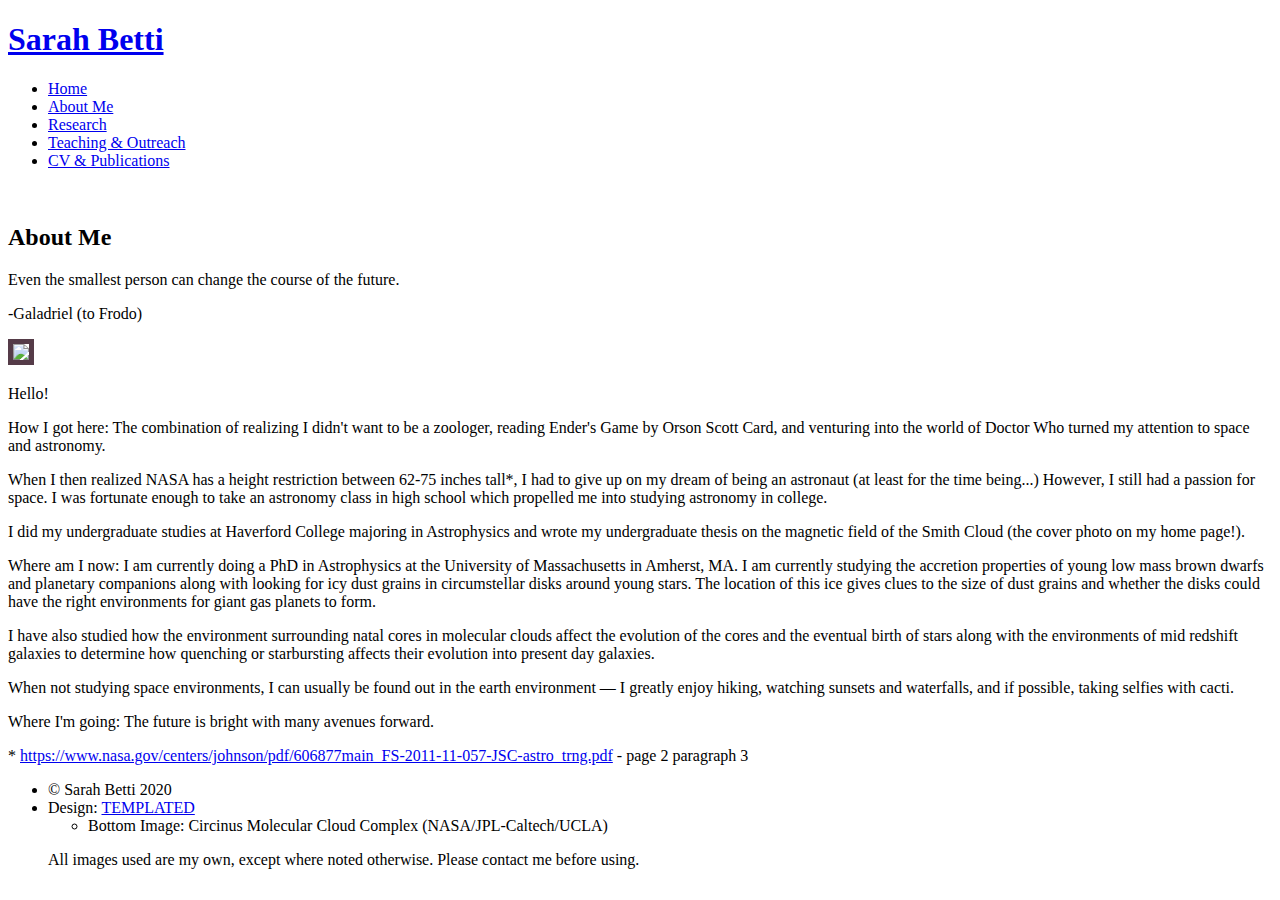
==== aboutme.html @ df352bf4 "Add files via upload" ====
<!DOCTYPE html>
<!--
	Interphase by TEMPLATED
	templated.co @templatedco
	Released for free under the Creative Commons Attribution 3.0 license (templated.co/license)

    UPDATED: July 2020
-->
<html lang="en">
	<head>
		<meta charset="UTF-8">
		<title>About Me | Sarah BETTI</title>
        <link rel="shortcut icon" href="images/cactus.ico">
		<meta http-equiv="content-type" content="text/html; charset=utf-8" />
		<meta name="description" content="" />
		<meta name="keywords" content="" />
		<!--[if lte IE 8]><script src="css/ie/html5shiv.js"></script><![endif]-->
		<script src="js/jquery.min.js"></script>
		<script src="js/skel.min.js"></script>
		<script src="js/skel-layers.min.js"></script>
		<script src="js/init.js"></script>
		<noscript>
			<link rel="stylesheet" href="css/skel.css" />
			<link rel="stylesheet" href="css/style.css" />
			<link rel="stylesheet" href="css/style-xlarge.css" />
		</noscript>
		<!--[if lte IE 8]><link rel="stylesheet" href="css/ie/v8.css" /><![endif]-->
	</head>
	<body>

		<!-- Header -->
			<header id="header">
                <h1><a href="index.html">Sarah Betti</a></h1>
				<nav id="nav">
					<ul>
						<li><a href="index.html">Home</a></li>
						<li><a href="aboutme.html">About Me</a></li>
						<li><a href="research.html">Research</a></li>
                        <li><a href="teaching.html">Teaching & Outreach</a></li>
                        <li><a href="publications.html">CV & Publications</a></li>
					</ul>
				</nav>
			</header>
        
		<!-- Main -->
			<section id="main" class="wrapper">
				<div class="container">

					
					<!-- Image -->
						<section>
							<div class="box alt">
								<div class="row 50% uniform">
									<div class="12u$"><span class="image fit"><img src="images/cactus2_sm.png" alt="" /></span></div>

								</div>
							</div>
                    </section>
                    <header class="major">
						<h2>About Me</h2>
                        <p>Even the smallest person can change the course of the future.</p>
                        <psb>-Galadriel (to Frodo)</psb>
					</header>
                    
                    <section>

							
							<p><span class="image right"><img style='border:5px solid #553B48' src="images/VLA.jpeg"></span>
                            <p>Hello!  </p>
                        
                            <p>How I got here: The combination of realizing I didn't want to be a zoologer, reading Ender's Game by Orson Scott Card, and venturing into the world of Doctor Who turned my attention to space and astronomy. </p>
                        
                            <p>When I then realized NASA has a height restriction between 62-75 inches tall*, I had to give up on my dream of being an astronaut (at least for the time being...)  However, I still had a passion for space.  I was fortunate enough to take an astronomy class in high school which propelled me into studying astronomy in college.  </p>
                        
                            <p>I did my undergraduate studies at Haverford College majoring in Astrophysics and wrote my undergraduate thesis on the magnetic field of the Smith Cloud (the cover photo on my home page!).  </p>
                        
                            <p>Where am I now: I am currently doing a PhD in Astrophysics at the University of Massachusetts in Amherst, MA.  I am currently studying the accretion properties of young low mass brown dwarfs and planetary companions along with looking for icy dust grains in circumstellar disks around young stars.  The location of this ice gives clues to the size of dust grains and whether the disks could have the right environments for giant gas planets to form.    
                                  
                            <p>I have also studied how the environment surrounding natal cores in molecular clouds affect the evolution of the cores and the eventual birth of stars along with the environments of mid redshift galaxies to determine how quenching or starbursting affects their evolution into present day galaxies. </p>
                        
                            <p>When not studying space environments, I can usually be found out in the earth environment — I greatly enjoy hiking, watching sunsets and waterfalls, and if possible, taking selfies with cacti.  </p>
                            
                            <p>Where I'm going: The future is bright with many avenues forward. </p>
                        
                            <p>
                                
                            <p>* <a href="https://www.nasa.gov/centers/johnson/pdf/606877main_FS-2011-11-057-JSC-astro_trng.pdf">https://www.nasa.gov/centers/johnson/pdf/606877main_FS-2011-11-057-JSC-astro_trng.pdf</a> - page 2 paragraph 3 </p>
                            
							
            
						</section>

				</div>
			</section>

		<!-- Footer -->
			<footer id="footer">
				<div class="container">

					<ul class="copyright">
						<li>&copy; Sarah Betti 2020</li>
						<li>Design: <a href="http://templated.co">TEMPLATED</a></li>
                            <ul>
                                <li>Bottom Image: Circinus Molecular Cloud Complex (NASA/JPL-Caltech/UCLA)</li>
                            </ul>
                    <p>All images used are my own, except where noted otherwise. Please contact me before using.</p>
					</ul>

				</div>
			</footer> 

	</body>
</html>
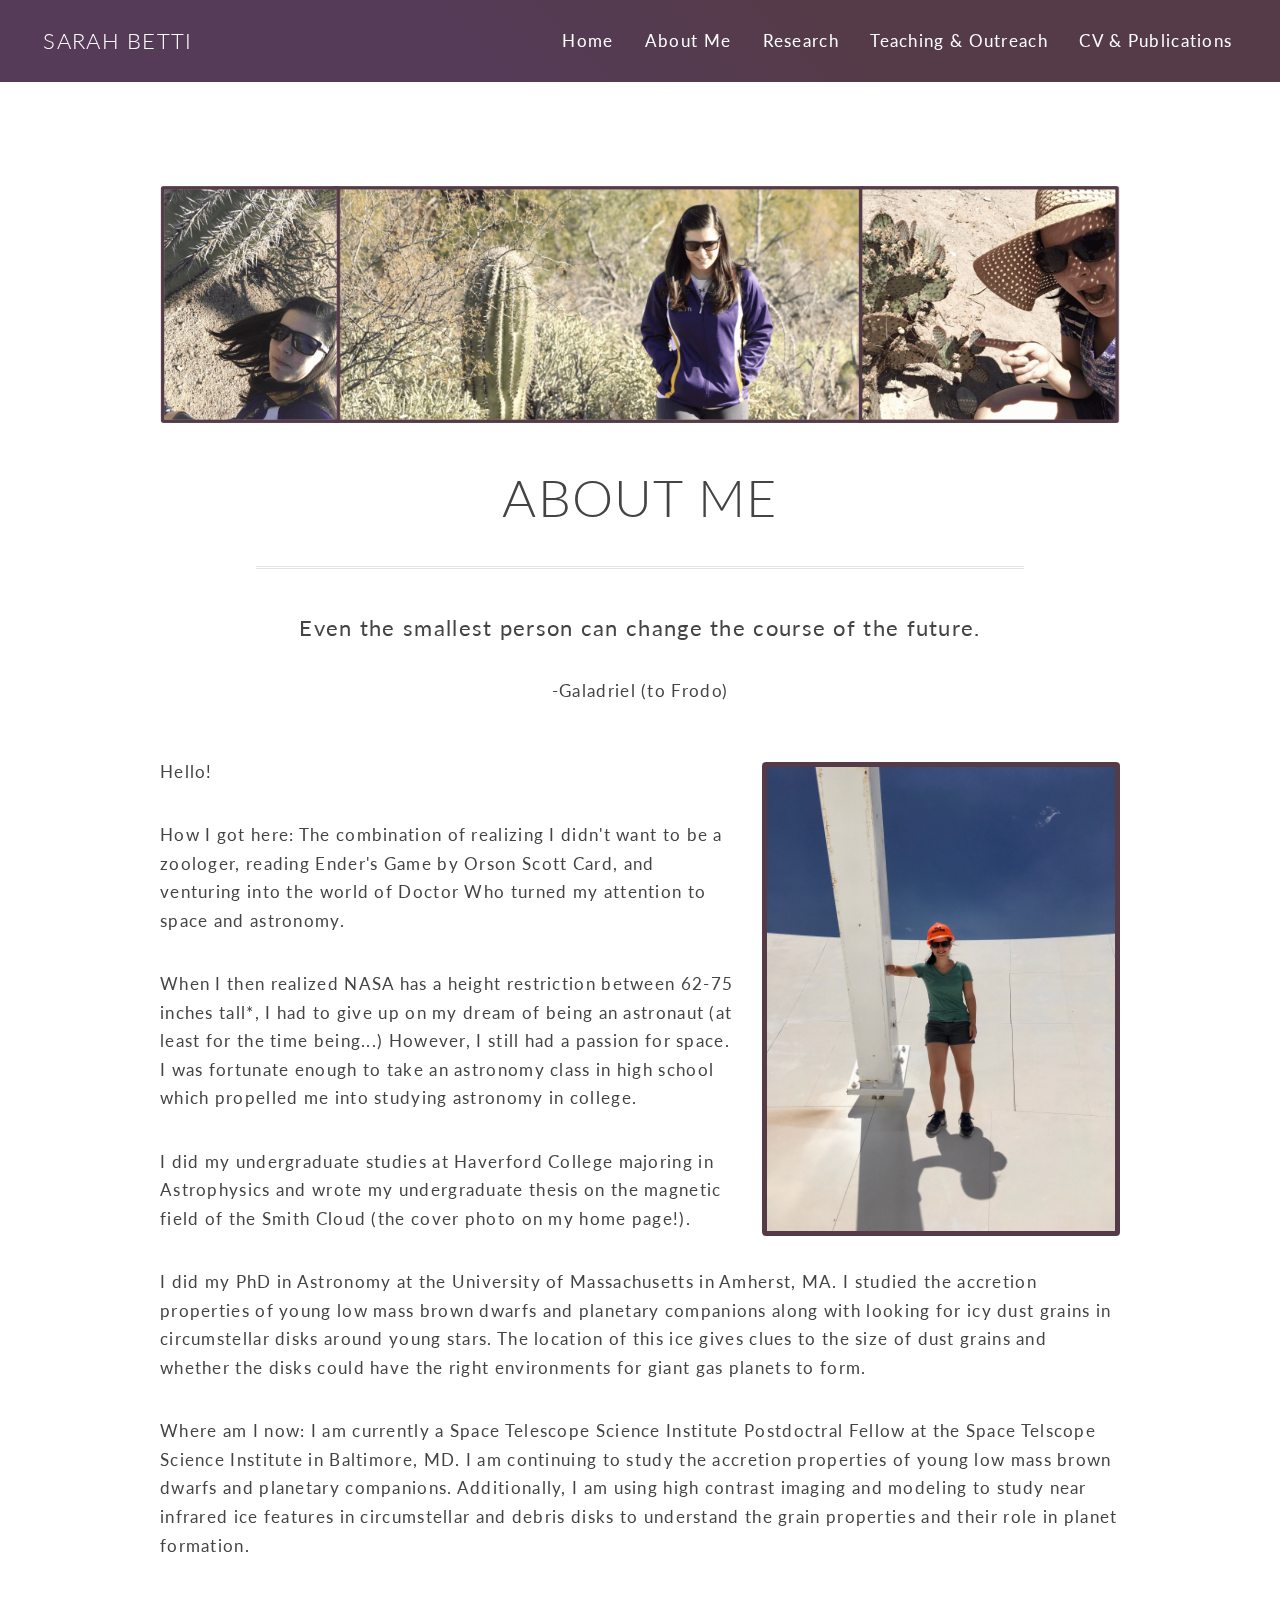
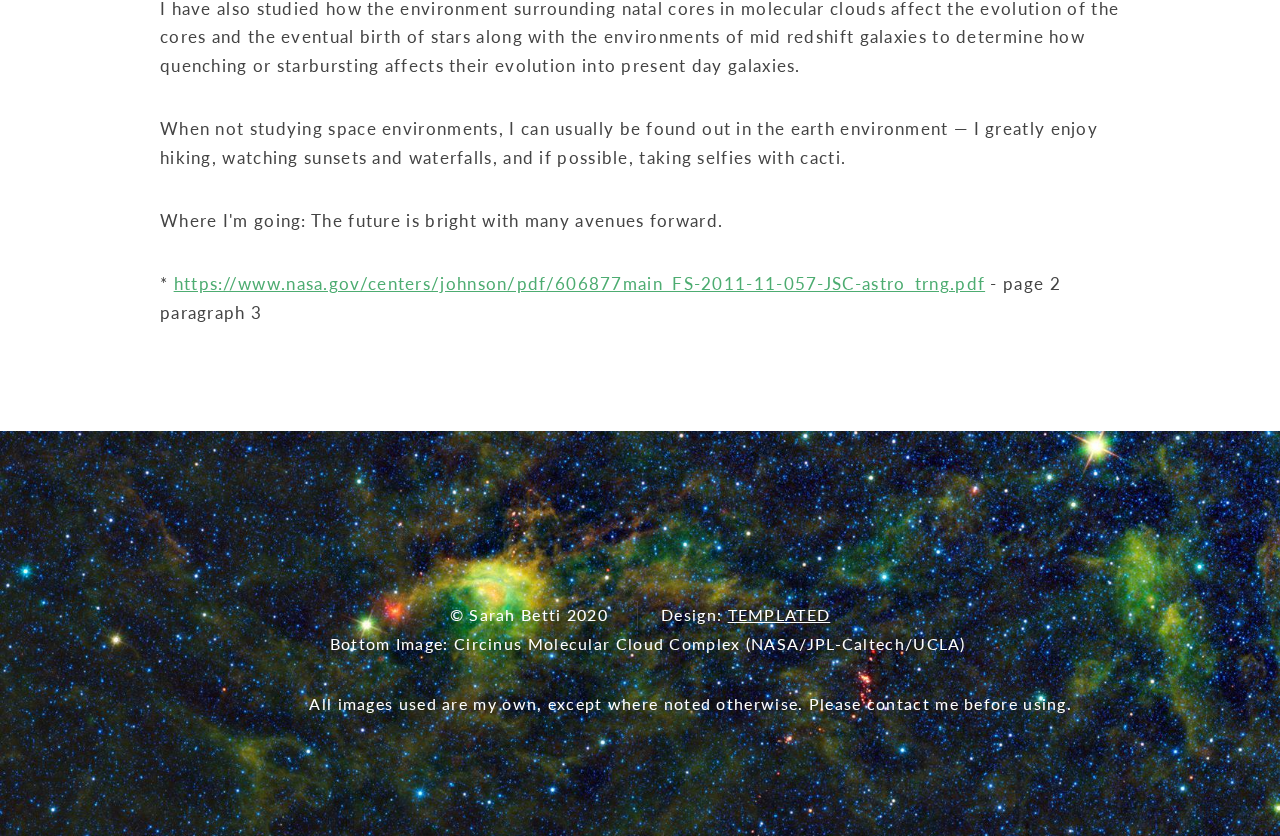
==== commit 13b29c2a: "update with PhD info" ====
--- a/aboutme.html
+++ b/aboutme.html
@@ -74,7 +74,9 @@
                         
                             <p>I did my undergraduate studies at Haverford College majoring in Astrophysics and wrote my undergraduate thesis on the magnetic field of the Smith Cloud (the cover photo on my home page!).  </p>
                         
-                            <p>Where am I now: I am currently doing a PhD in Astrophysics at the University of Massachusetts in Amherst, MA.  I am currently studying the accretion properties of young low mass brown dwarfs and planetary companions along with looking for icy dust grains in circumstellar disks around young stars.  The location of this ice gives clues to the size of dust grains and whether the disks could have the right environments for giant gas planets to form.    
+                            <p> I did my PhD in Astronomy at the University of Massachusetts in Amherst, MA.  I studied the accretion properties of young low mass brown dwarfs and planetary companions along with looking for icy dust grains in circumstellar disks around young stars.  The location of this ice gives clues to the size of dust grains and whether the disks could have the right environments for giant gas planets to form.  
+									
+							<p>Where am I now: I am currently a Space Telescope Science Institute Postdoctral Fellow at the Space Telscope Science Institute in Baltimore, MD.  I am continuing to study the accretion properties of young low mass brown dwarfs and planetary companions.  Additionally, I am using high contrast imaging and modeling to study near infrared ice features in circumstellar and debris disks to understand the grain properties and their role in planet formation.    
                                   
                             <p>I have also studied how the environment surrounding natal cores in molecular clouds affect the evolution of the cores and the eventual birth of stars along with the environments of mid redshift galaxies to determine how quenching or starbursting affects their evolution into present day galaxies. </p>
                         
--- a/css/skel.css
+++ b/css/skel.css
@@ -0,0 +1,254 @@
+/* Resets (http://meyerweb.com/eric/tools/css/reset/ | v2.0 | 20110126 | License: none (public domain)) */
+
+	html,body,div,span,applet,object,iframe,h1,h2,h3,h4,h5,h6,p,blockquote,pre,a,abbr,acronym,address,big,cite,code,del,dfn,em,img,ins,kbd,q,s,samp,small,strike,strong,sub,sup,tt,var,b,u,i,center,dl,dt,dd,ol,ul,li,fieldset,form,label,legend,table,caption,tbody,tfoot,thead,tr,th,td,article,aside,canvas,details,embed,figure,figcaption,footer,header,hgroup,menu,nav,output,ruby,section,summary,time,mark,audio,video{margin:0;padding:0;border:0;font-size:100%;font:inherit;vertical-align:baseline;}article,aside,details,figcaption,figure,footer,header,hgroup,menu,nav,section{display:block;}body{line-height:1;}ol,ul{list-style:none;}blockquote,q{quotes:none;}blockquote:before,blockquote:after,q:before,q:after{content:'';content:none;}table{border-collapse:collapse;border-spacing:0;}body{-webkit-text-size-adjust:none}
+
+/* Box Model */
+
+	*, *:before, *:after {
+		-moz-box-sizing: border-box;
+		-webkit-box-sizing: border-box;
+		box-sizing: border-box;
+	}
+
+/* Container */
+
+	body {
+		/* min-width: (containers) */
+		min-width: 1200px;
+	}
+
+	.container {
+		margin-left: auto;
+		margin-right: auto;
+
+		/* width: (containers) */
+		width: 1200px;
+	}
+
+	/* Modifiers */
+
+		/* 125% */
+			.container.\31 25\25 {
+				width: 100%;
+
+				/* max-width: (containers * 1.25) */
+				max-width: 1500px;
+
+				/* min-width: (containers) */
+				min-width: 1200px;
+			}
+
+		/* 75% */
+			.container.\37 5\25 {
+
+				/* width: (containers * 0.75) */
+				width: 900px;
+
+			}
+
+		/* 50% */
+			.container.\35 0\25 {
+
+				/* width: (containers * 0.50) */
+				width: 600px;
+
+			}
+
+		/* 25% */
+			.container.\32 5\25 {
+
+				/* width: (containers * 0.25) */
+				width: 300px;
+
+			}
+
+/* Grid */
+
+	.row {
+		border-bottom: solid 1px transparent;
+	}
+
+	.row > * {
+		float: left;
+	}
+
+	.row:after, .row:before {
+		content: '';
+		display: block;
+		clear: both;
+		height: 0;
+	}
+
+	.row.uniform > * > :first-child {
+		margin-top: 0;
+	}
+
+	.row.uniform > * > :last-child {
+		margin-bottom: 0;
+	}
+
+	/* Gutters */
+
+		/* Normal */
+
+			.row > * {
+				/* padding: (gutters.horizontal) 0 0 (gutters.vertical) */
+				padding: 0 0 0 2em;
+			}
+
+			.row {
+				/* margin: -(gutters.horizontal) 0 0 -(gutters.vertical) */
+				margin: 0 0 0 -2em;
+			}
+
+			.row.uniform > * {
+				/* padding: (gutters.vertical) 0 0 (gutters.vertical) */
+				padding: 2em 0 0 2em;
+			}
+
+			.row.uniform {
+				/* margin: -(gutters.vertical) 0 0 -(gutters.vertical) */
+				margin: -2em 0 0 -2em;
+			}
+
+		/* 200% */
+
+			.row.\32 00\25 > * {
+				/* padding: (gutters.horizontal) 0 0 (gutters.vertical) */
+				padding: 0 0 0 4em;
+			}
+
+			.row.\32 00\25 {
+				/* margin: -(gutters.horizontal) 0 0 -(gutters.vertical) */
+				margin: 0 0 0 -4em;
+			}
+
+			.row.uniform.\32 00\25 > * {
+				/* padding: (gutters.vertical) 0 0 (gutters.vertical) */
+				padding: 4em 0 0 4em;
+			}
+
+			.row.uniform.\32 00\25 {
+				/* margin: -(gutters.vertical) 0 0 -(gutters.vertical) */
+				margin: -4em 0 0 -4em;
+			}
+
+		/* 150% */
+
+			.row.\31 50\25 > * {
+				/* padding: (gutters.horizontal) 0 0 (gutters.vertical) */
+				padding: 0 0 0 1.5em;
+			}
+
+			.row.\31 50\25 {
+				/* margin: -(gutters.horizontal) 0 0 -(gutters.vertical) */
+				margin: 0 0 0 -1.5em;
+			}
+
+			.row.uniform.\31 50\25 > * {
+				/* padding: (gutters.vertical) 0 0 (gutters.vertical) */
+				padding: 1.5em 0 0 1.5em;
+			}
+
+			.row.uniform.\31 50\25 {
+				/* margin: -(gutters.vertical) 0 0 -(gutters.vertical) */
+				margin: -1.5em 0 0 -1.5em;
+			}
+
+		/* 50% */
+
+			.row.\35 0\25 > * {
+				/* padding: (gutters.horizontal) 0 0 (gutters.vertical) */
+				padding: 0 0 0 1em;
+			}
+
+			.row.\35 0\25 {
+				/* margin: -(gutters.horizontal) 0 0 -(gutters.vertical) */
+				margin: 0 0 0 -1em;
+			}
+
+			.row.uniform.\35 0\25 > * {
+				/* padding: (gutters.vertical) 0 0 (gutters.vertical) */
+				padding: 1em 0 0 1em;
+			}
+
+			.row.uniform.\35 0\25 {
+				/* margin: -(gutters.vertical) 0 0 -(gutters.vertical) */
+				margin: -1em 0 0 -1em;
+			}
+
+		/* 25% */
+
+			.row.\32 5\25 > * {
+				/* padding: (gutters.horizontal) 0 0 (gutters.vertical) */
+				padding: 0 0 0 0.5em;
+			}
+
+			.row.\32 5\25 {
+				/* margin: -(gutters.horizontal) 0 0 -(gutters.vertical) */
+				margin: 0 0 0 -0.5em;
+			}
+
+			.row.uniform.\32 5\25 > * {
+				/* padding: (gutters.vertical) 0 0 (gutters.vertical) */
+				padding: 0.5em 0 0 0.5em;
+			}
+
+			.row.uniform.\32 5\25 {
+				/* margin: -(gutters.vertical) 0 0 -(gutters.vertical) */
+				margin: -0.5em 0 0 -0.5em;
+			}
+
+		/* 0% */
+
+			.row.\30 \25 > * {
+				/* padding: (gutters.horizontal) 0 0 (gutters.vertical) */
+				padding: 0;
+			}
+
+			.row.\30 \25 {
+				/* margin: -(gutters.horizontal) 0 0 -(gutters.vertical) */
+				margin: 0;
+			}
+
+	/* Cells */
+
+		.\31 2u, .\31 2u\24, .\31 2u\28 1\29, .\31 2u\24\28 1\29 { width: 100%; clear: none; }
+		.\31 1u, .\31 1u\24, .\31 1u\28 1\29, .\31 1u\24\28 1\29 { width: 91.6666666667%; clear: none; }
+		.\31 0u, .\31 0u\24, .\31 0u\28 1\29, .\31 0u\24\28 1\29 { width: 83.3333333333%; clear: none; }
+		.\39 u, .\39 u\24, .\39 u\28 1\29, .\39 u\24\28 1\29 { width: 75%; clear: none; }
+		.\38 u, .\38 u\24, .\38 u\28 1\29, .\38 u\24\28 1\29 { width: 66.6666666667%; clear: none; }
+		.\37 u, .\37 u\24, .\37 u\28 1\29, .\37 u\24\28 1\29 { width: 58.3333333333%; clear: none; }
+		.\36 u, .\36 u\24, .\36 u\28 1\29, .\36 u\24\28 1\29 { width: 50%; clear: none; }
+		.\35 u, .\35 u\24, .\35 u\28 1\29, .\35 u\24\28 1\29 { width: 41.6666666667%; clear: none; }
+		.\34 u, .\34 u\24, .\34 u\28 1\29, .\34 u\24\28 1\29 { width: 33.3333333333%; clear: none; }
+		.\33 u, .\33 u\24, .\33 u\28 1\29, .\33 u\24\28 1\29 { width: 25%; clear: none; }
+		.\32 u, .\32 u\24, .\32 u\28 1\29, .\32 u\24\28 1\29 { width: 16.6666666667%; clear: none; }
+		.\31 u, .\31 u\24, .\31 u\28 1\29, .\31 u\24\28 1\29 { width: 8.3333333333%; clear: none; }
+
+		.\31 2u\24 + *, .\31 2u\24\28 1\29 + *,
+		.\31 1u\24 + *, .\31 1u\24\28 1\29 + *,
+		.\31 0u\24 + *, .\31 0u\24\28 1\29 + *,
+		.\39 u\24 + *, .\39 u\24\28 1\29 + *,
+		.\38 u\24 + *, .\38 u\24\28 1\29 + *,
+		.\37 u\24 + *, .\37 u\24\28 1\29 + *,
+		.\36 u\24 + *, .\36 u\24\28 1\29 + *,
+		.\35 u\24 + *, .\35 u\24\28 1\29 + *,
+		.\34 u\24 + *, .\34 u\24\28 1\29 + *,
+		.\33 u\24 + *, .\33 u\24\28 1\29 + *,
+		.\32 u\24 + *, .\32 u\24\28 1\29 + *,
+		.\31 u\24  + *,  .\31 u\24\28 1\29 + * {
+			clear: left;
+		}
+
+		.\-11u { margin-left: 91.6666666667% }
+		.\-10u { margin-left: 83.3333333333% }
+		.\-9u { margin-left: 75% }
+		.\-8u { margin-left: 66.6666666667% }
+		.\-7u { margin-left: 58.3333333333% }
+		.\-6u { margin-left: 50% }
+		.\-5u { margin-left: 41.6666666667% }
+		.\-4u { margin-left: 33.3333333333% }
+		.\-3u { margin-left: 25% }
+		.\-2u { margin-left: 16.6666666667% }
+		.\-1u { margin-left: 8.3333333333% }--- a/css/style.css
+++ b/css/style.css
@@ -0,0 +1,1177 @@
+@charset "UTF-8";
+@import url(font-awesome.min.css);
+@import url("http://fonts.googleapis.com/css?family=Lato:300,400");
+
+/*
+	Interphase by TEMPLATED
+	templated.co @templatedco
+	Released for free under the Creative Commons Attribution 3.0 license (templated.co/license)
+*/
+
+/* Basic */
+
+	body {
+		background: #fff;
+	}
+
+	body, input, select, textarea {
+		color: #444;
+		font-family: 'Lato', sans-serif; 
+		font-size: 15pt;
+		font-weight: 400;
+		letter-spacing: 0.075em;
+		line-height: 1.65em;
+	}
+
+	a {
+		color: #4dac71;
+		text-decoration: underline;
+	}
+
+		a:hover {
+			text-decoration: none;
+		}
+
+	strong, b {
+		color: #FDFEFE;
+		font-weight: 600;
+	}
+
+    strong, b_b {
+        color: #b366ff;
+		font-weight: 1000;
+	}
+
+	em, i {
+		font-style: italic;
+	}
+
+	p {
+		margin: 0 0 2em 0;
+	}
+
+	h1, h2, h3, h4, h5, h6 {
+        color: inherit;
+		font-weight: 300;
+		line-height: 1.75em;
+		margin-bottom: 1em;
+		text-transform: uppercase;  
+	}
+
+		h1 a, h2 a, h3 a, h4 a, h5 a, h6 a {
+			color: inherit;
+			text-decoration: none;
+			border: 0;
+		}
+
+	h2 {
+		font-size: 1.75em;
+		line-height: 1.5em;
+	}
+
+	h3 {
+		font-size: 1.35em;
+		line-height: 1.5em;
+	}
+
+	h4 {
+		font-size: 1.1em;
+		line-height: 1.5em;
+	}
+
+	h5 {
+		font-size: 0.9em;
+		line-height: 1.5em;
+	}
+
+	h6 {
+		font-size: 0.7em;
+		line-height: 1.5em;
+	}
+
+	sub {
+		font-size: 0.8em;
+		position: relative;
+		top: 0.5em;
+	}
+
+	sup {
+		font-size: 0.8em;
+		position: relative;
+		top: -0.5em;
+	}
+
+	hr {
+		border: 0;
+		border-bottom: medium 1px rgba(144, 144, 144, 0.25);
+		margin: 2em 0;
+	}
+
+		hr.major {
+			margin: 3em 0;
+		}
+
+	blockquote {
+		border-left: solid 4px rgba(144, 144, 144, 0.25);
+		font-style: italic;
+		margin: 0 0 2em 0;
+		padding: 0.5em 0 0.5em 2em;
+	}
+
+	code {
+		background: rgba(144, 144, 144, 0.075);
+		border-radius: 4px;
+		border: solid 1px rgba(144, 144, 144, 0.25);
+		font-family: "Courier New", monospace;
+		font-size: 0.9em;
+		margin: 0 0.25em;
+		padding: 0.25em 0.65em;
+	}
+
+	pre {
+		-webkit-overflow-scrolling: touch;
+		font-family: "Courier New", monospace;
+		font-size: 0.9em;
+		margin: 0 0 2em 0;
+	}
+
+		pre code {
+			display: block;
+			line-height: 1.75em;
+			padding: 1em 1.5em;
+			overflow-x: auto;
+		}
+
+	.align-left {
+		text-align: left;
+	}
+
+	.align-center {
+		text-align: center;
+	}
+
+	.align-right {
+		text-align: right;
+	}
+
+
+
+/* Section/Article */
+
+	section.special, article.special {
+		text-align: center;
+	}
+
+	header p {
+		position: relative;
+		margin: 0 0 1.5em 0;
+	}
+
+	header h2 + p {
+		font-size: 1.25em;
+		margin-top: -1em;
+		line-height: 1.5em;
+	}
+
+	header h3 + p {
+		font-size: 1.1em;
+		margin-top: -0.8em;
+		line-height: 1.5em;
+	}
+
+	header h4 + p,
+	header h5 + p,
+	header h6 + p {
+		font-size: 0.9em;
+		margin-top: -0.6em;
+		line-height: 1.5em;
+	}
+
+	header.major {
+		text-align: center;
+		margin-bottom: 3em;
+	}
+
+		header.major h2 {
+			font-size: 3em;
+		}
+
+		header.major p {
+			border-top: medium double rgba(144, 144, 144, 0.25);
+			display: inline-block;
+			padding: 2em 2em 0 2em;
+		}
+		
+        header.major psb {
+			display: block;
+			padding: -25em 2em 0 2em;
+		}
+
+/* Form */
+
+	form {
+		margin: 0 0 2em 0;
+	}
+
+	label {
+		color: #666;
+		display: block;
+		font-size: 0.9em;
+		font-weight: 400;
+		margin: 0 0 1em 0;
+	}
+
+	input[type="text"],
+	input[type="password"],
+	input[type="email"],
+	select,
+	textarea {
+		-moz-appearance: none;
+		-webkit-appearance: none;
+		-o-appearance: none;
+		-ms-appearance: none;
+		appearance: none;
+		background: rgba(144, 144, 144, 0.075);
+		border-radius: 4px;
+		border: none;
+		border: solid 1px rgba(144, 144, 144, 0.25);
+		color: inherit;
+		display: block;
+		outline: 0;
+		padding: 0 1em;
+		text-decoration: none;
+		width: 100%;
+	}
+
+		input[type="text"]:invalid,
+		input[type="password"]:invalid,
+		input[type="email"]:invalid,
+		select:invalid,
+		textarea:invalid {
+			box-shadow: none;
+		}
+
+		input[type="text"]:focus,
+		input[type="password"]:focus,
+		input[type="email"]:focus,
+		select:focus,
+		textarea:focus {
+			border-color: #4dac71;
+			box-shadow: 0 0 0 1px #4dac71;
+		}
+
+	.select-wrapper {
+		text-decoration: none;
+		display: block;
+		position: relative;
+	}
+
+		.select-wrapper:before {
+			content: "";
+			-moz-osx-font-smoothing: grayscale;
+			-webkit-font-smoothing: antialiased;
+			font-family: FontAwesome;
+			font-style: normal;
+			font-weight: normal;
+			text-transform: none !important;
+		}
+
+		.select-wrapper:before {
+			color: rgba(144, 144, 144, 0.25);
+			display: block;
+			height: 2.75em;
+			line-height: 2.75em;
+			pointer-events: none;
+			position: absolute;
+			right: 0;
+			text-align: center;
+			top: 0;
+			width: 2.75em;
+		}
+
+		.select-wrapper select::-ms-expand {
+			display: none;
+		}
+
+	input[type="text"],
+	input[type="password"],
+	input[type="email"],
+	select {
+		height: 2.75em;
+	}
+
+	textarea {
+		padding: 0.75em 1em;
+	}
+
+	input[type="checkbox"],
+	input[type="radio"] {
+		-moz-appearance: none;
+		-webkit-appearance: none;
+		-o-appearance: none;
+		-ms-appearance: none;
+		appearance: none;
+		display: block;
+		float: left;
+		margin-right: -2em;
+		opacity: 0;
+		width: 1em;
+		z-index: -1;
+	}
+
+		input[type="checkbox"] + label,
+		input[type="radio"] + label {
+			text-decoration: none;
+			color: #444;
+			cursor: pointer;
+			display: inline-block;
+			font-size: 1em;
+			font-weight: 300;
+			padding-left: 2.4em;
+			padding-right: 0.75em;
+			position: relative;
+		}
+
+			input[type="checkbox"] + label:before,
+			input[type="radio"] + label:before {
+				-moz-osx-font-smoothing: grayscale;
+				-webkit-font-smoothing: antialiased;
+				font-family: FontAwesome;
+				font-style: normal;
+				font-weight: normal;
+				text-transform: none !important;
+			}
+
+			input[type="checkbox"] + label:before,
+			input[type="radio"] + label:before {
+				background: rgba(144, 144, 144, 0.075);
+				border-radius: 4px;
+				border: solid 1px rgba(144, 144, 144, 0.25);
+				content: '';
+				display: inline-block;
+				height: 1.65em;
+				left: 0;
+				line-height: 1.58125em;
+				position: absolute;
+				text-align: center;
+				top: 0;
+				width: 1.65em;
+			}
+
+		input[type="checkbox"]:checked + label:before,
+		input[type="radio"]:checked + label:before {
+			background: #3ba666;
+			border-color: #3ba666;
+			color: #ffffff;
+			content: '\f00c';
+		}
+
+		input[type="checkbox"]:focus + label:before,
+		input[type="radio"]:focus + label:before {
+			border-color: #4dac71;
+			box-shadow: 0 0 0 1px #4dac71;
+		}
+
+	input[type="checkbox"] + label:before {
+		border-radius: 4px;
+	}
+
+	input[type="radio"] + label:before {
+		border-radius: 100%;
+	}
+
+	::-webkit-input-placeholder {
+		color: #888 !important;
+		opacity: 1.0;
+	}
+
+	:-moz-placeholder {
+		color: #888 !important;
+		opacity: 1.0;
+	}
+
+	::-moz-placeholder {
+		color: #888 !important;
+		opacity: 1.0;
+	}
+
+	:-ms-input-placeholder {
+		color: #888 !important;
+		opacity: 1.0;
+	}
+
+	.formerize-placeholder {
+		color: #888 !important;
+		opacity: 1.0;
+	}
+
+/* Box */
+
+	.box {
+		border-radius: 4px;
+		border: solid 1px rgba(144, 144, 144, 0.25);
+		margin-bottom: 2em;
+		padding: 1.5em;
+	}
+
+		.box > :last-child,
+		.box > :last-child > :last-child,
+		.box > :last-child > :last-child > :last-child {
+			margin-bottom: 0;
+		}
+
+		.box.alt {
+			border: 0;
+			border-radius: 0;
+			padding: 0;
+		}
+
+/* Icon */
+
+	.icon {
+		text-decoration: none;
+		border-bottom: none;
+		position: relative;
+	}
+
+		.icon:before {
+			-moz-osx-font-smoothing: grayscale;
+			-webkit-font-smoothing: antialiased;
+			font-family: FontAwesome;
+			font-style: normal;
+			font-weight: normal;
+			text-transform: none !important;
+		}
+
+		.icon > .label {
+			display: none;
+		}
+
+		.icon.rounded {
+			border-radius: 100%;
+			border: 1px solid #4dac71;
+			display: inline-block;
+			height: 2em;
+			line-height: 2em;
+			text-align: center;
+			width: 2em;
+		}
+
+			.icon.rounded.big {
+				font-size: 3.5em;
+			}
+
+/* Image */
+
+	.image {
+		border-radius: 4px;
+		border: 0;
+		display: inline-block;
+		position: relative;
+	}
+
+		.image img {
+			border-radius: 4px;
+			display: block;
+		}
+
+		.image.left {
+			float: left;
+			padding: 0 1.5em 1em 0;
+			top: 0.25em;
+		}
+
+		.image.right {
+			float: right;
+			padding: 0 0 1em 1.5em;
+			top: 0.25em;
+		}
+
+		.image.left, .image.right {
+			max-width: 40%;
+		}
+
+			.image.left img, .image.right img {
+				width: 100%;
+			}
+
+		.image.fit {
+			display: block;
+			margin: 0 0 2em 0;
+			width: 100%;
+		}
+
+			.image.fit img {
+				width: 100%;
+			}
+
+/* List */
+
+	ol {
+		list-style: decimal;
+		margin: 0 0 2em 0;
+		padding-left: 1.25em;
+	}
+
+		ol li {
+			padding-left: 0.25em;
+		}
+
+	ul {
+		list-style: disc;
+		margin: 0 0 2em 0;
+		padding-left: 1em;
+	}
+
+		ul li {
+			padding-left: 0.5em;
+		}
+
+		ul.alt {
+			list-style: none;
+			padding-left: 0;
+		}
+
+			ul.alt li {
+				border-top: solid 1px rgba(144, 144, 144, 0.25);
+				padding: 0.8em 0;
+			}
+
+				ul.alt li:first-child {
+					border-top: 0;
+					padding-top: 0;
+				}
+
+		ul.icons {
+			cursor: default;
+			list-style: none;
+			padding-left: 0;
+		}
+
+			ul.icons li {
+				display: inline-block;
+				padding: 0 1em 0 0;
+			}
+
+				ul.icons li:last-child {
+					padding-right: 0;
+				}
+
+		ul.actions {
+			cursor: default;
+			list-style: none;
+			padding-left: 0;
+		}
+
+			ul.actions li {
+				display: inline-block;
+				padding: 0 1em 0 0;
+				vertical-align: middle;
+			}
+
+				ul.actions li:last-child {
+					padding-right: 0;
+				}
+
+			ul.actions.small li {
+				padding: 0 0.5em 0 0;
+			}
+
+			ul.actions.vertical li {
+				display: block;
+				padding: 1em 0 0 0;
+			}
+
+				ul.actions.vertical li:first-child {
+					padding-top: 0;
+				}
+
+				ul.actions.vertical li > * {
+					margin-bottom: 0;
+				}
+
+			ul.actions.vertical.small li {
+				padding: 0.5em 0 0 0;
+			}
+
+				ul.actions.vertical.small li:first-child {
+					padding-top: 0;
+				}
+
+			ul.actions.fit {
+				display: table;
+				margin-left: -1em;
+				padding: 0;
+				table-layout: fixed;
+				width: calc(100% + 1em);
+			}
+
+				ul.actions.fit li {
+					display: table-cell;
+					padding: 0 0 0 1em;
+				}
+
+					ul.actions.fit li > * {
+						margin-bottom: 0;
+					}
+
+				ul.actions.fit.small {
+					margin-left: -0.5em;
+					width: calc(100% + 0.5em);
+				}
+
+					ul.actions.fit.small li {
+						padding: 0 0 0 0.5em;
+					}
+
+		ul.tabular {
+			list-style: outside none none;
+			padding: 0px;
+		}
+
+			ul.tabular li {
+				border-top: solid 1px rgba(144, 144, 144, 0.25);
+				line-height: 1.75em;
+				margin: 1.5em 0px 0px;
+				padding-left: 7em;
+				padding-top: 12px;
+				position: relative;
+			}
+
+				ul.tabular li:first-child {
+					border-top: 0;
+					margin-top: 0;
+				}
+
+				ul.tabular li h3 {
+					left: 0px;
+					position: absolute;
+					text-align: center;
+					top: 12px;
+					vertical-align: top;
+					width: 1em;
+				}
+
+	dl {
+		margin: 0 0 2em 0;
+	}
+
+/* Table */
+
+	.table-wrapper {
+		-webkit-overflow-scrolling: touch;
+		overflow-x: auto;
+	}
+
+	table {
+		margin: 0 0 2em 0;
+		width: 100%;
+	}
+
+		table tbody tr {
+			border: solid 1px rgba(144, 144, 144, 0.25);
+			border-left: 0;
+			border-right: 0;
+		}
+
+			table tbody tr:nth-child(2n + 1) {
+				background-color: rgba(144, 144, 144, 0.075);
+			}
+
+		table td {
+			padding: 0.75em 0.75em;
+		}
+
+		table th {
+			color: #666;
+			font-size: 0.9em;
+			font-weight: 400;
+			padding: 0 0.75em 0.75em 0.75em;
+			text-align: left;
+		}
+
+		table thead {
+			border-bottom: solid 2px rgba(144, 144, 144, 0.25);
+		}
+
+		table tfoot {
+			border-top: solid 2px rgba(144, 144, 144, 0.25);
+		}
+
+		table.alt {
+			border-collapse: separate;
+		}
+
+			table.alt tbody tr td {
+				border: solid 1px rgba(144, 144, 144, 0.25);
+				border-left-width: 0;
+				border-top-width: 0;
+			}
+
+				table.alt tbody tr td:first-child {
+					border-left-width: 1px;
+				}
+
+			table.alt tbody tr:first-child td {
+				border-top-width: 1px;
+			}
+
+			table.alt thead {
+				border-bottom: 0;
+			}
+
+			table.alt tfoot {
+				border-top: 0;
+			}
+
+/* Button */
+
+	input[type="submit"],
+	input[type="reset"],
+	input[type="button"],
+	.button {
+		-moz-appearance: none;
+		-webkit-appearance: none;
+		-o-appearance: none;
+		-ms-appearance: none;
+		appearance: none;
+		-moz-transition: background-color 0.2s ease-in-out, color 0.2s ease-in-out;
+		-webkit-transition: background-color 0.2s ease-in-out, color 0.2s ease-in-out;
+		-o-transition: background-color 0.2s ease-in-out, color 0.2s ease-in-out;
+		-ms-transition: background-color 0.2s ease-in-out, color 0.2s ease-in-out;
+		transition: background-color 0.2s ease-in-out, color 0.2s ease-in-out;
+		background-color: #3ba666;
+		border-radius: 4px;
+		border: 0;
+		color: #ffffff !important;
+		cursor: pointer;
+		display: inline-block;
+		font-weight: 400;
+		height: 2.85em;
+		line-height: 2.8em;
+		padding: 0 2em;
+		text-align: center;
+		text-decoration: none;
+		white-space: nowrap;
+	}
+
+		input[type="submit"]:hover,
+		input[type="reset"]:hover,
+		input[type="button"]:hover,
+		.button:hover {
+			background-color: #42b972;
+		}
+
+		input[type="submit"]:active,
+		input[type="reset"]:active,
+		input[type="button"]:active,
+		.button:active {
+			background-color: #34935a;
+		}
+
+		input[type="submit"].icon,
+		input[type="reset"].icon,
+		input[type="button"].icon,
+		.button.icon {
+			padding-left: 1.35em;
+		}
+
+			input[type="submit"].icon:before,
+			input[type="reset"].icon:before,
+			input[type="button"].icon:before,
+			.button.icon:before {
+				margin-right: 0.5em;
+			}
+
+		input[type="submit"].fit,
+		input[type="reset"].fit,
+		input[type="button"].fit,
+		.button.fit {
+			display: block;
+			margin: 0 0 1em 0;
+			width: 100%;
+		}
+
+		input[type="submit"].small,
+		input[type="reset"].small,
+		input[type="button"].small,
+		.button.small {
+			font-size: 0.8em;
+		}
+
+		input[type="submit"].big,
+		input[type="reset"].big,
+		input[type="button"].big,
+		.button.big {
+			font-size: 1.35em;
+		}
+
+		input[type="submit"].alt,
+		input[type="reset"].alt,
+		input[type="button"].alt,
+		.button.alt {
+			background-color: transparent;
+			box-shadow: inset 0 0 0 2px rgba(144, 144, 144, 0.25);
+			color: #666 !important;
+		}
+
+			input[type="submit"].alt:hover,
+			input[type="reset"].alt:hover,
+			input[type="button"].alt:hover,
+			.button.alt:hover {
+				background-color: rgba(144, 144, 144, 0.075);
+			}
+
+			input[type="submit"].alt:active,
+			input[type="reset"].alt:active,
+			input[type="button"].alt:active,
+			.button.alt:active {
+				background-color: rgba(144, 144, 144, 0.2);
+			}
+
+			input[type="submit"].alt.icon:before,
+			input[type="reset"].alt.icon:before,
+			input[type="button"].alt.icon:before,
+			.button.alt.icon:before {
+				color: #888;
+			}
+
+		input[type="submit"].special,
+		input[type="reset"].special,
+		input[type="button"].special,
+		.button.special {
+			background-color: #4dac71;
+			color: #ffffff !important;
+		}
+
+			input[type="submit"].special:hover,
+			input[type="reset"].special:hover,
+			input[type="button"].special:hover,
+			.button.special:hover {
+				background-color: #5cb67e;
+			}
+
+			input[type="submit"].special:active,
+			input[type="reset"].special:active,
+			input[type="button"].special:active,
+			.button.special:active {
+				background-color: #459a65;
+			}
+
+		input[type="submit"].disabled, input[type="submit"]:disabled,
+		input[type="reset"].disabled,
+		input[type="reset"]:disabled,
+		input[type="button"].disabled,
+		input[type="button"]:disabled,
+		.button.disabled,
+		.button:disabled {
+			background-color: #444 !important;
+			box-shadow: inset 0 -0.15em 0 0 rgba(0, 0, 0, 0.15);
+			color: #fff !important;
+			cursor: default;
+			opacity: 0.25;
+		}
+
+/* Header */
+
+	body.landing #header {
+		background-color: transparent;
+		left: 0;
+		position: absolute;
+		top: 0;
+	}
+
+	#header {
+        background-color: #553B58;
+			-moz-background-image: linear-gradient(45deg, #553B58 35%, #553B48 65%);
+			-webkit-background-image: linear-gradient(45deg, #553B58 35%, #553B48 65%);
+			-o-background-image: linear-gradient(45deg, #553B58 35%, #553B48 65%);
+			-ms-background-image: linear-gradient(45deg, #553B58 35%, #553B48 65%);
+			background-image: linear-gradient(45deg, #553B58 35%, #553B48 65%);
+			color: #ffffff;
+		cursor: default;
+		height: 4.75em;
+		line-height: 4.75em;
+		width: 100%;
+		z-index: 10000;
+	}
+
+		#header h1 {
+			color: #ffffff;
+			height: inherit;
+			left: 2.5em;
+			line-height: inherit;
+			margin: 0;
+			padding: 0;
+			position: absolute;
+			top: 0;
+		}
+
+			#header h1 a {
+				font-size: 1.25em;
+			}
+
+		#header nav {
+			height: inherit;
+			line-height: inherit;
+			position: absolute;
+			right: 2.75em;
+			top: 0;
+			vertical-align: middle;
+		}
+
+			#header nav > ul {
+				list-style: none;
+				margin: 0;
+				padding-left: 0;
+			}
+
+				#header nav > ul > li {
+					border-radius: 4px;
+					display: inline-block;
+					margin-left: 1.5em;
+					padding-left: 0;
+				}
+
+					#header nav > ul > li a {
+						-moz-transition: color 0.2s ease-in-out;
+						-webkit-transition: color 0.2s ease-in-out;
+						-o-transition: color 0.2s ease-in-out;
+						-ms-transition: color 0.2s ease-in-out;
+						transition: color 0.2s ease-in-out;
+						color: #FDFEFE;
+						display: inline-block;
+						text-decoration: none;
+					}
+
+						#header nav > ul > li a:hover {
+							color: #ffffff;
+						}
+
+					#header nav > ul > li:first-child {
+						margin-left: 0;
+					}
+
+					#header nav > ul > li .button {
+						height: 2.25em;
+						line-height: 2.25em;
+						margin-bottom: 0;
+						padding: 0 1em;
+						position: relative;
+						top: -0.075em;
+						vertical-align: middle;
+					}
+
+		#header .container {
+			position: relative;
+		}
+
+			#header .container h1 {
+				left: 0;
+			}
+
+			#header .container nav {
+				right: 0;
+			}
+
+/* Banner */
+
+	#banner {
+		background:url("../images/smithcloud.jpeg"),url("images/gray.png");
+		background-position: center;
+		background-repeat: no-repeat;
+		background-size: cover;
+		color: #ffffff;
+		padding: 8em 0em 5em;
+		text-align: center;
+        opacity: 0.95;
+	}
+
+		#banner h2 {
+			color: #ffffff;
+			font-size: 3em;
+			line-height: 1em;
+			margin: 0 0 0.15em 0;
+			padding: 0;
+		}
+
+		#banner p {
+			font-size: 1.5em;
+			margin: 1.5em 0 0 0;
+		}
+
+		#banner .actions {
+			margin: 3em 0 0 0;
+		}
+
+		#banner .button {
+			background-color: transparent;
+			border: 1px solid #ffffff;
+			font-weight: 300;
+		}
+
+			#banner .button:hover {
+				background-color: rgba(255, 255, 255, 0.2);
+			}
+
+        #banner .inner {
+			-moz-animation: reveal-banner 1s 0.25s ease-in-out;
+			-webkit-animation: reveal-banner 1s 0.25s ease-in-out;
+			-ms-animation: reveal-banner 1s 0.25s ease-in-out;
+			animation: reveal-banner 1s 0.25s ease-in-out;
+			-moz-animation-fill-mode: forwards;
+			-webkit-animation-fill-mode: forwards;
+			-ms-animation-fill-mode: forwards;
+			animation-fill-mode: forwards;
+			background: rgba(52, 27, 43, 0.5);
+			color: #fff;
+			display: inline-block;
+			padding: 2em;
+			text-align: center;
+		}
+
+			#banner .inner header {
+				display: inline-block;
+				border-bottom: solid 2px;
+				border-top: solid 2px;
+				margin: 0 0 2em 0;
+				padding: 3px 0 3px 0;
+			}
+
+				#banner .inner header h2 {
+					border-bottom: solid 2px;
+					border-top: solid 2px;
+					font-size: 2.5em;
+					font-weight: 900;
+					letter-spacing: 0.2em;
+					margin: 0;
+                    padding: 30px 0 30px 0;
+					padding-left: 0.05em;
+					position: relative;
+					text-transform: uppercase;
+				}
+
+			#banner .inner p {
+				letter-spacing: 0.1em;
+				margin: 0;
+				text-transform: uppercase;
+			}
+
+				#banner .inner p a {
+					color: inherit;
+					font-weight: 400;
+					text-decoration: none;
+				}
+
+			#banner .inner footer {
+				margin: 0 0 0 0;
+			}
+
+
+/* Wrapper */
+
+	.wrapper {
+		padding: 6em 0em 4em;
+	}
+
+		.wrapper.style1 {
+			background-color: #553B58;
+			-moz-background-image: linear-gradient(45deg, #553B58 80%, #553B48 20%);
+			-webkit-background-image: linear-gradient(45deg, #553B58 80%, #553B48 20%);
+			-o-background-image: linear-gradient(45deg, #553B58 80%, #553B48 20%);
+			-ms-background-image: linear-gradient(45deg, #553B58 80%, #553B48 20%);
+			background-image: linear-gradient(45deg, #553B58 80%, #553B48 20%);
+			color: #ffffff;
+		}
+
+			.wrapper.style1 header {
+				margin-bottom: 4em;
+			}
+
+			.wrapper.style1 h2 {
+				color: #ffffff;
+			}
+
+			.wrapper.style1 .icon.big {
+				border-color: #ffffff;
+				margin-bottom: 0.5em;
+			}
+
+		.wrapper.style2 .title, .wrapper.style2 header {
+			border-bottom: medium double rgba(144, 144, 144, 0.25);
+			padding-bottom: 1em;
+		}
+
+		.wrapper.style2 header {
+			margin-bottom: 4em;
+		}
+
+		.wrapper.style2 .feature {
+			margin: 0 0 2em 0;
+		}
+
+/* Footer */
+
+	#footer {
+		background:url("../images/bottom_banner.jpg"),url("images/gray.png"); 
+		color: #ffffff;
+		padding: 8em 0em 5em;
+        background-position: center;
+		background-repeat: no-repeat;
+        background-size: cover;
+	}
+
+		#footer h2, #footer h3, #footer h4 {
+			color: #ffffff;
+		}
+
+        #footer p {
+            display: block;
+			color: #ffffff;
+            margin-left: 5em;
+            padding-left: 1.5em;
+		}
+
+
+		#footer a {
+			-moz-transition: all 0.2s ease-in-out;
+			-webkit-transition: all 0.2s ease-in-out;
+			-o-transition: all 0.2s ease-in-out;
+			-ms-transition: all 0.2s ease-in-out;
+			transition: all 0.2s ease-in-out;
+			color: #ffffff;
+		}
+
+			#footer a:active, #footer a:hover {
+				color: #ffffff;
+			}
+
+		#footer .icons .rounded {
+			border-color: #888;
+			font-size: 1.5em;
+		}
+
+			#footer .icons .rounded:active, #footer .icons .rounded:hover {
+				border-color: #ffffff;
+			}
+
+		#footer .copyright {
+			font-size: 0.9em;
+			margin: 2em 0 0 0;
+			padding: 0;
+			text-align: center;
+		}
+
+			#footer .copyright li {
+				border-left: solid 1px rgba(144, 144, 144, 0.25);
+				display: inline-block;
+				list-style: none;
+				margin-left: 1.5em;
+				padding-left: 1.5em;
+			}
+
+				#footer .copyright li:first-child {
+					border-left: 0;
+					margin-left: 0;
+					padding-left: 0;
+				}--- a/css/style-xlarge.css
+++ b/css/style-xlarge.css
@@ -0,0 +1,11 @@
+/*
+	Interphase by TEMPLATED
+	templated.co @templatedco
+	Released for free under the Creative Commons Attribution 3.0 license (templated.co/license)
+*/
+
+/* Basic */
+
+	body, input, select, textarea {
+		font-size: 13pt;
+	}--- a/css/ie/v8.css
+++ b/css/ie/v8.css
@@ -0,0 +1,13 @@
+/*
+	Interphase by TEMPLATED
+	templated.co @templatedco
+	Released for free under the Creative Commons Attribution 3.0 license (templated.co/license)
+*/
+
+/* Banner */
+
+	#banner {
+		background: url("../../images/smithcloud.jpg");
+		background-size: cover;
+		-ms-behavior: url("css/ie/backgroundsize.min.htc");
+	}